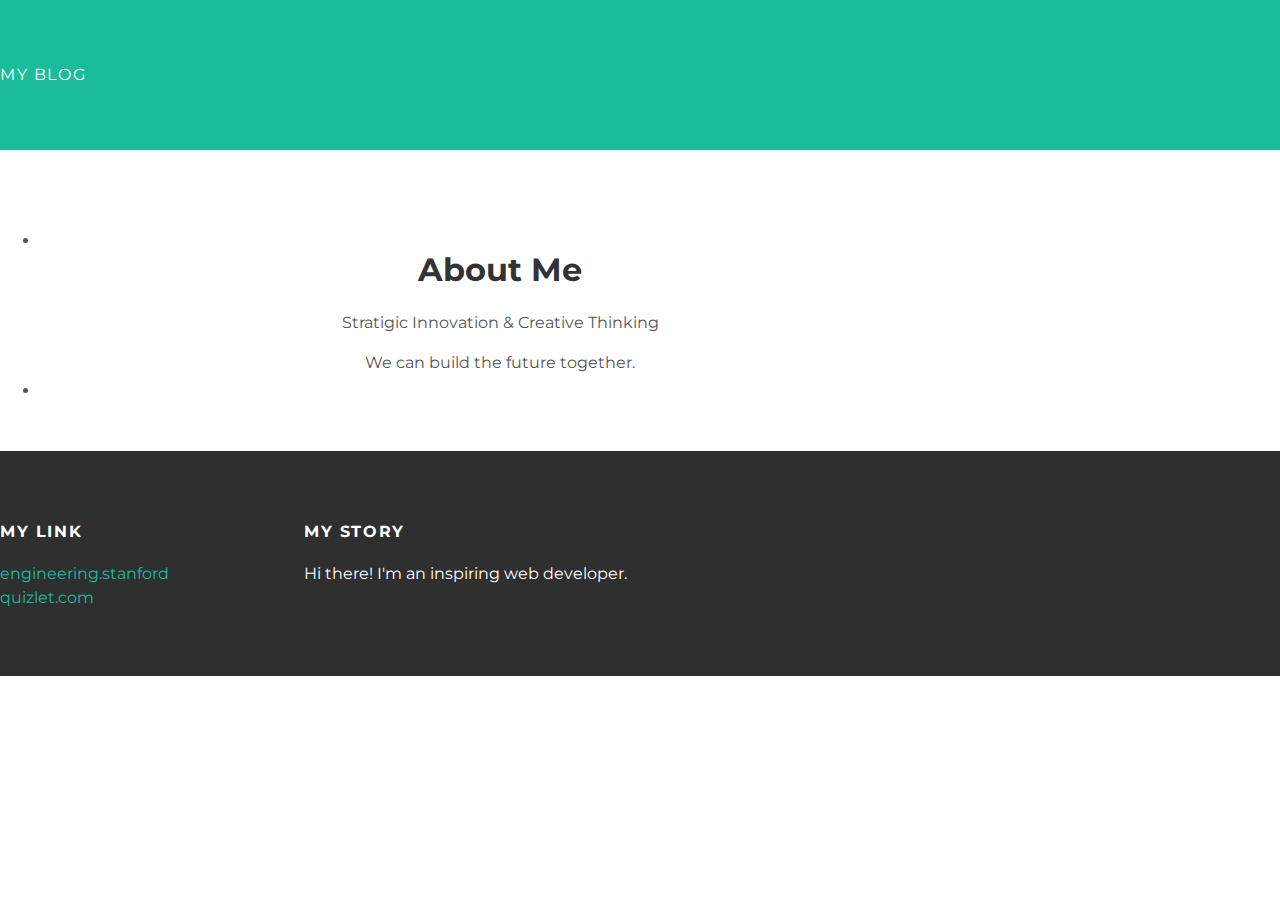
==== about.html @ d41ed1c0 "Add files via upload" ====
<!DOCTYPE html>
<html>
<head>
<title> My blog</title>
</head>
<link rel="stylesheet" type="text/css" href="style.css"
</head>


<body>
  <div id="header">
    <div class="container">
      <a href="index.html">My Blog</a>
      <ul>
        <li><a href="about.html">About</a></li>
        <li><a href="contact.html">Contact</a></li>
      </ul>
    </div>
  </div>


  <div id="content">
    <div class="container">
      <div class="about">
        <div class="about-auther">
          <img scr="me.png;">
        </div>
      <h1 class="about-title"> About Me</h1>
        <div class="about-content">
          <p>Stratigic Innovation & Creative Thinking</p>
          <p> We can build the future together.</p>
        </div>
    </div>
  </div>
</div>

  <div id=footer>
    <div class="container">
    <div class="colum">
      <h4>My Link</h4>
      <p>
        <a href="https://engineering.stanford.edu/">engineering.stanford</a>
        <br>
        <a href="https://quizlet.com/latest">quizlet.com</a>
      </p>
    </div>
    <div class="colum">
      <h4>My Story</h4>
      <p>Hi there! I'm an inspiring web developer.</p>
    </div>
  </div>
</div>
</body>
</html>
---- style.css ----
@import url(http://fonts.googleapis.com/css?family=Montserrat:400,700);
body{
  margin: 0;
  color: #555;
  font-family: 'Montserrat', sans-serif;
}
#header{
  background-color: #1abc9c;
  height: 150px;
  line-height: 150px;
}
#header a {color: white;
  text-decoration: none;
  text-transform: uppercase;
  letter-spacing: 0.1em

}
#header a:hover {color:#222;}

#header-tittle{
  display: block;
  float: left;
  font-size: 20px;
  font-weight: bold; }
#header-nav{
  display: block;
  float: right;
  margin-top:0;
}
#header-nav li{
  display: inline;
  padding-left:20px;
}
.container{
  max-width: 1000px;
  margin: 0px;
}
#footer {
  background-color: #2f2f2f;
  padding:  50px 0 ;
}
.colum {
  min-width:  300px;
  display: inline-block;
vertical-align: top;
}
#footer h4 {
  color: white;
  text-transform: uppercase;
  letter-spacing: 0.1em;
}
#footer p {color: white;}
a {
  color: #1abc9c;
  text-decoration: none;
}
a:hover {
  color: #f6a623;
}
.post {
  max-width: 800px;
  margin: 0 auto;
  padding: 60px 0;
}
.post-author img {
  width:50px;
  height:50px;
  vertical-align: middle;
}
.post-author span{
  margin-left: 16px;
}
.post-date {
  color: #d2d2d2;
font-size: 14px;
font-weight: bold;
text-transform: uppercase;
letter-spacing: 0.1em;
}
h1, h2, h3, h4 {
  color: #333;}
  p{
    line-height: 1.5;
  }
.post, .about {
  max-width: 800px;
  margin:0 auto;
  padding: 60px 0;
}
.about {
  text-align: center;
  border-radius: c
}
.post-auther img, .about-author img {
  border-radius: 50%;
}
.post-container:nth-child(even) {
  background-color: #f2f2f2;
}
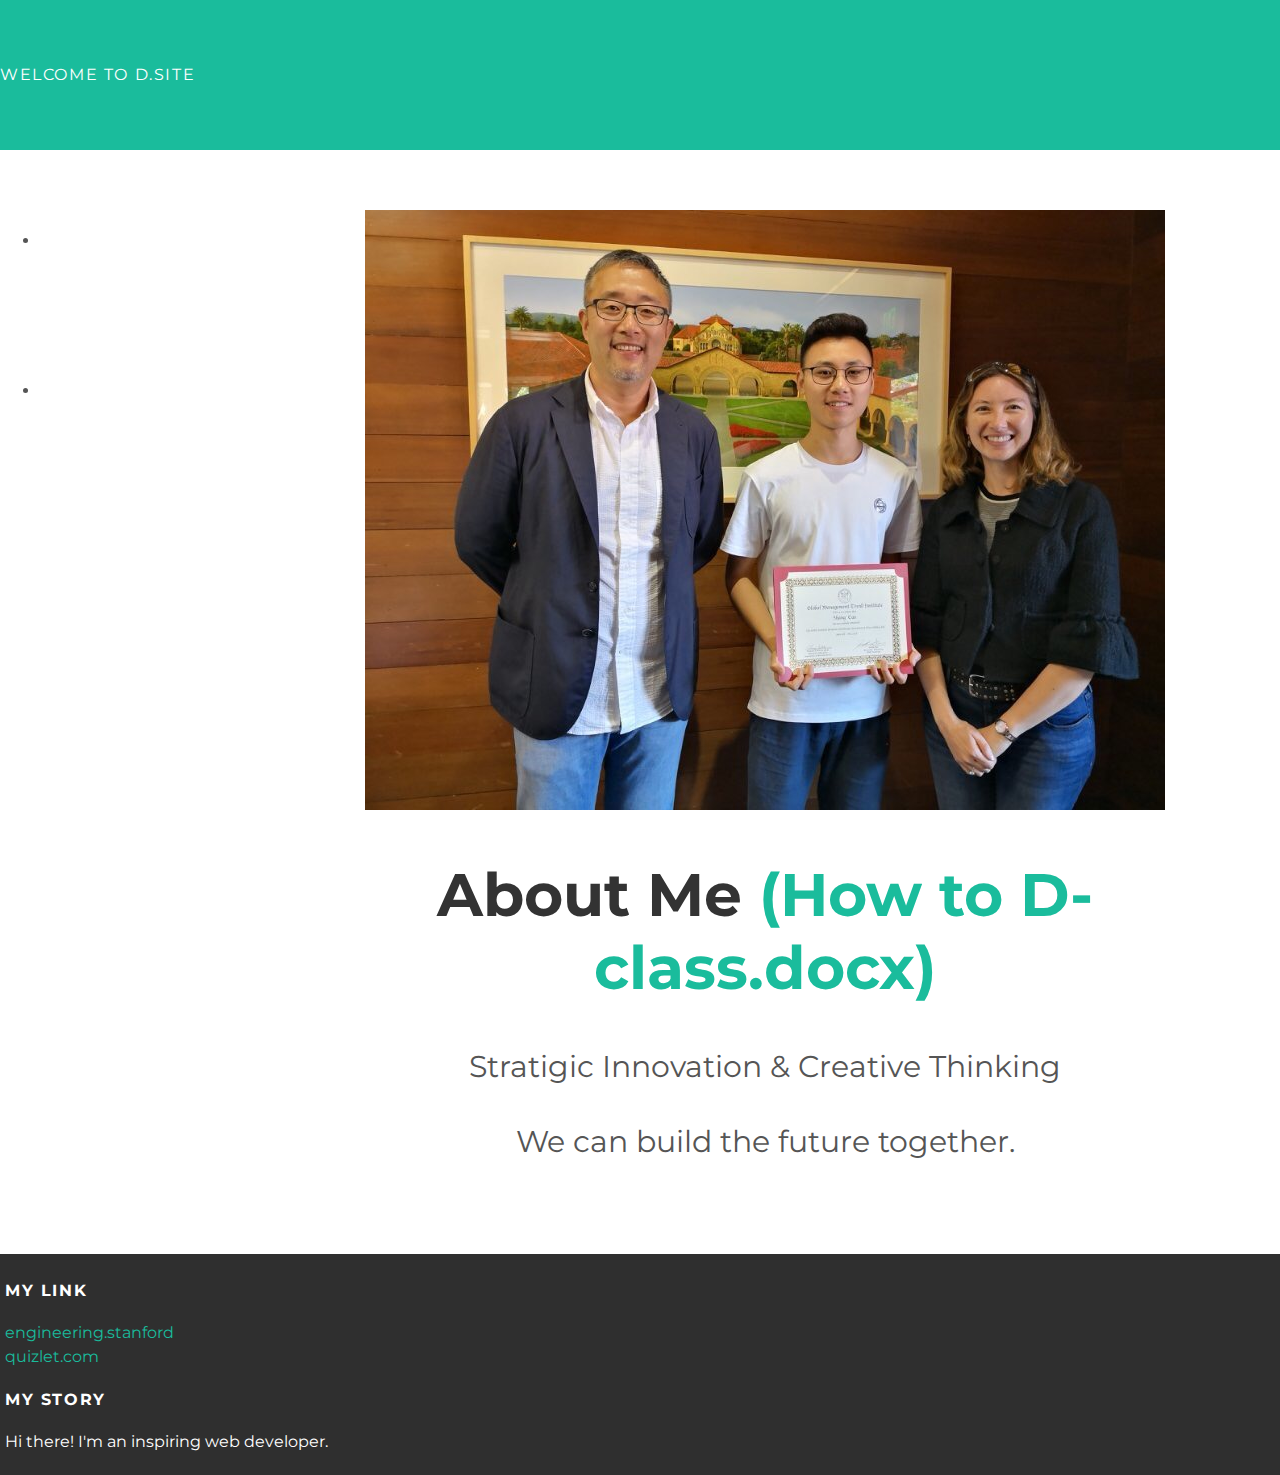
==== commit e127db0e: "Add files via upload" ====
--- a/about.html
+++ b/about.html
@@ -1,16 +1,16 @@
 <!DOCTYPE html>
 <html>
 <head>
-<title> My blog</title>
+<title> Welcome to D.site</title>
 </head>
-<link rel="stylesheet" type="text/css" href="style.css"
-</head>
+<link rel="stylesheet" type="text/css" href="style.css">
+
 
 
 <body>
   <div id="header">
     <div class="container">
-      <a href="index.html">My Blog</a>
+      <a href="index.html">Welcome to D.site</a>
       <ul>
         <li><a href="about.html">About</a></li>
         <li><a href="contact.html">Contact</a></li>
@@ -23,9 +23,10 @@
     <div class="container">
       <div class="about">
         <div class="about-auther">
-          <img scr="me.png;">
+              <img src="me.jpg">
+              
         </div>
-      <h1 class="about-title"> About Me</h1>
+      <h1 class="about-title"> About Me <a href="How to D-class.docx">(How to D-class.docx)</a></h1>
         <div class="about-content">
           <p>Stratigic Innovation & Creative Thinking</p>
           <p> We can build the future together.</p>
@@ -34,14 +35,14 @@
   </div>
 </div>
 
-  <div id=footer>
+  <div id="footer">
     <div class="container">
     <div class="colum">
       <h4>My Link</h4>
       <p>
         <a href="https://engineering.stanford.edu/">engineering.stanford</a>
         <br>
-        <a href="https://quizlet.com/latest">quizlet.com</a>
+        <a href="https://dschool.stanford.edu/">quizlet.com</a>
       </p>
     </div>
     <div class="colum">
--- a/style.css
+++ b/style.css
@@ -4,6 +4,106 @@
   color: #555;
   font-family: 'Montserrat', sans-serif;
 }
+
+#blue {
+  background: #44accf;
+  height: 100px;
+  width:25%;
+  position: absolute;
+}
+#blue-R{
+  background: #44accf;
+  height: 100px;
+  width:30%;
+  margin-left: 70%;
+  position: absolute;
+
+}
+#blue-V {
+  background: #44accf;
+  height: 50px;
+  width:70%;
+position:  inherit;
+}
+
+#orange-V{
+  background: #e2a741;
+  height: 500px;
+  width:5%;
+float: left;
+position:relative;
+  }
+  #pink-V{
+    background: #ee3e64;
+    height: 500px;
+    width:5%;
+float: right;
+position: relative;
+  }
+#orange1{
+  background: #e2a741;
+  height: 110px;
+  width:10%;
+position:inherit;
+float: left;
+}
+#orange1-R{
+  background: #e2a741;
+  height: 110px;
+  width:10%;
+
+float: right;
+}
+
+#green-WnI {
+  background: #b7d84b;
+  height: 50px;
+  width:50%;
+  float:left;
+  position: inherit;
+}
+#orange-WnI{
+  background: #e2a741;
+  height: 50px;
+  width:10%;
+  float:right;
+  position: inherit;
+margin-right: 5%;
+}
+#blue-WnI{
+  background:  #44accf;
+  height: 50px;
+  width:15%;
+  float:right;
+  position: relative;
+
+}
+#orange{
+  background: #e2a741;
+  height: 200px;
+  width:3%;
+position: inherit;
+float: left;
+}
+#video-part{
+  margin-left: 500px;
+
+}
+#content {
+  font-size: 30px;
+  margin-left: 250px;
+}
+#content2{
+  font-size: 30px;
+  margin-left: 270px;
+}
+#DYF{
+  color: #FF0000;
+margin-left: 420px;
+
+  font-size: 50px;
+  font-weight: bold;
+}
 #header{
   background-color: #1abc9c;
   height: 150px;
@@ -16,6 +116,7 @@
 
 }
 #header a:hover {color:#222;}
+
 
 #header-tittle{
   display: block;
@@ -31,14 +132,10 @@
   display: inline;
   padding-left:20px;
 }
-.container{
-  max-width: 1000px;
-  margin: 0px;
-}
-#footer {
-  background-color: #2f2f2f;
-  padding:  50px 0 ;
-}
+
+
+}
+
 .colum {
   min-width:  300px;
   display: inline-block;
@@ -50,6 +147,8 @@
   letter-spacing: 0.1em;
 }
 #footer p {color: white;}
+
+
 a {
   color: #1abc9c;
   text-decoration: none;
@@ -62,11 +161,8 @@
   margin: 0 auto;
   padding: 60px 0;
 }
-.post-author img {
-  width:50px;
-  height:50px;
-  vertical-align: middle;
-}
+
+
 .post-author span{
   margin-left: 16px;
 }
@@ -91,9 +187,69 @@
   text-align: center;
   border-radius: c
 }
-.post-auther img, .about-author img {
-  border-radius: 50%;
+#second-img {
+  width:400px;
+  height:300px;
+  vertical-align: middle;
+  border-radius: 10%;
 }
 .post-container:nth-child(even) {
   background-color: #f2f2f2;
 }
+.box{
+  width:50px;
+  height: 100px;
+
+}
+.pink{background: #ee3e64;}
+.float-R{
+  float: right;
+}
+.float-L{
+  float:left;
+}
+.team-jpg{
+  width:200px;
+  height:100px;
+  float: right;
+}
+#blue-bar-R{
+    background: #44accf;
+height:300px;
+width:60px;
+float:right;
+}
+#blue-bar-L{
+    background: #44accf;
+height:300px;
+width:50px;
+float:left;
+}
+#dark-block-L{
+  background-color: #2f2f2f;
+  width:550px;
+  height:700px;
+  float: left;
+}
+#dark-block-R{
+  background-color: #2f2f2f;
+  width:515px;
+  height:700px;
+  float: right;
+}
+.six-lists{
+  background:#CCFF66;
+  font-size: 25px;
+  font-weight: bold;
+}
+
+#footer{
+  background-color: #2f2f2f;
+padding: 5px;
+}
+#video-link{
+  background:#2f2f2f;
+  font-size: 25px;
+  color: #ffffff;
+  float: left;
+}
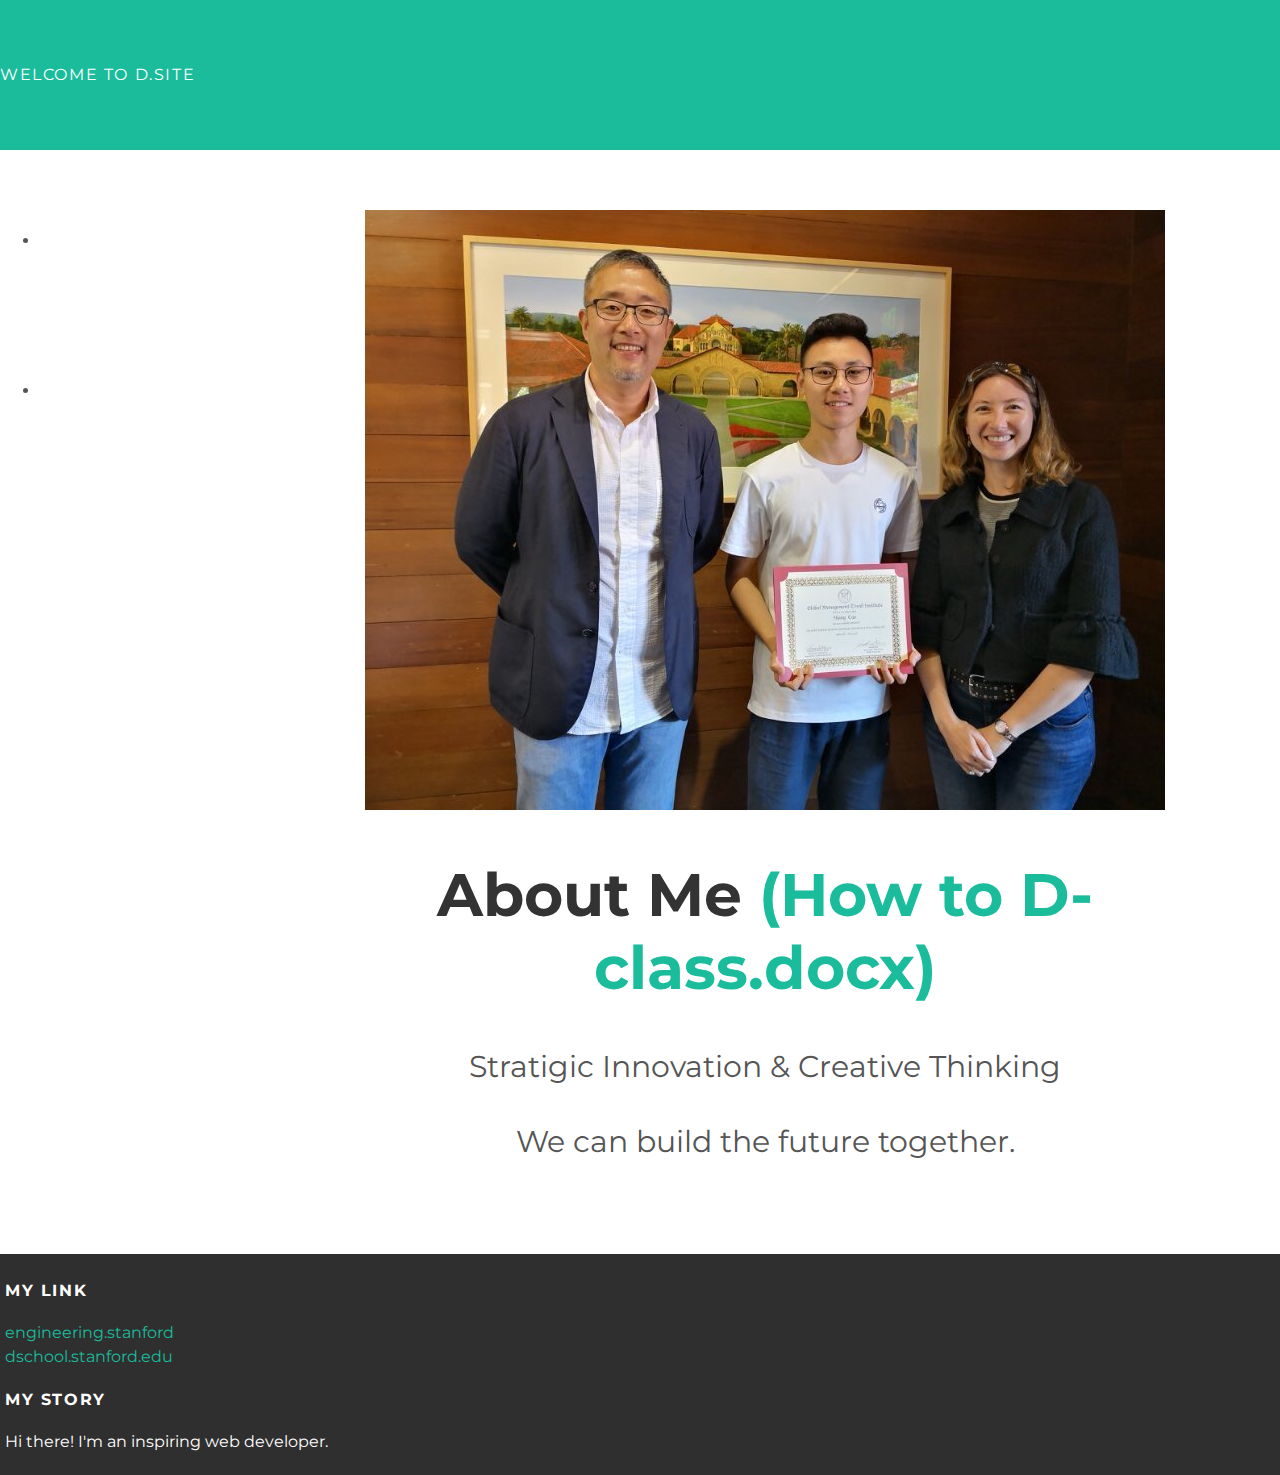
==== commit 8dcfcbaf: "Update about.html" ====
--- a/about.html
+++ b/about.html
@@ -42,7 +42,7 @@
       <p>
         <a href="https://engineering.stanford.edu/">engineering.stanford</a>
         <br>
-        <a href="https://dschool.stanford.edu/">quizlet.com</a>
+        <a href="https://dschool.stanford.edu/">dschool.stanford.edu</a>
       </p>
     </div>
     <div class="colum">
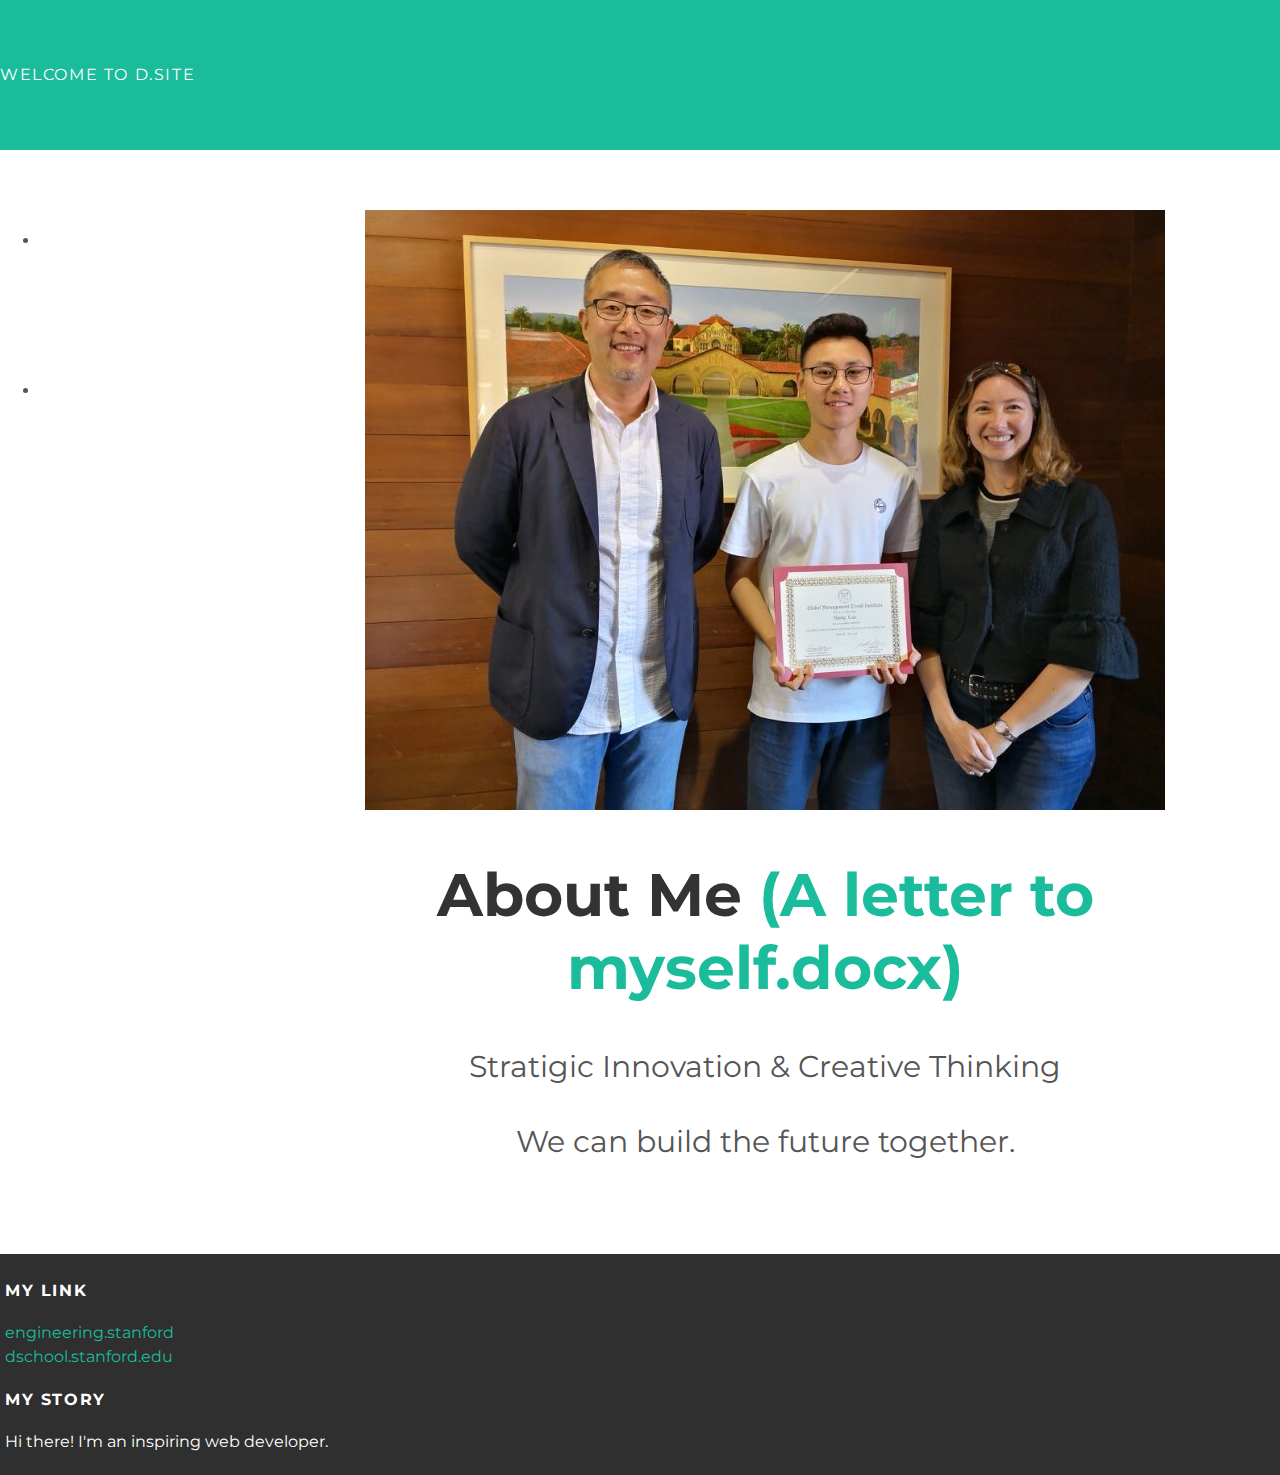
==== commit e23ea402: "Update about.html" ====
--- a/about.html
+++ b/about.html
@@ -26,7 +26,7 @@
               <img src="me.jpg">
               
         </div>
-      <h1 class="about-title"> About Me <a href="How to D-class.docx">(How to D-class.docx)</a></h1>
+      <h1 class="about-title"> About Me <a href="a letter to myself.docx">(A letter to myself.docx)</a></h1>
         <div class="about-content">
           <p>Stratigic Innovation & Creative Thinking</p>
           <p> We can build the future together.</p>
--- a/style.css
+++ b/style.css
@@ -253,3 +253,7 @@
   color: #ffffff;
   float: left;
 }
+#image-about{
+  margin-left: 27%;
+
+}
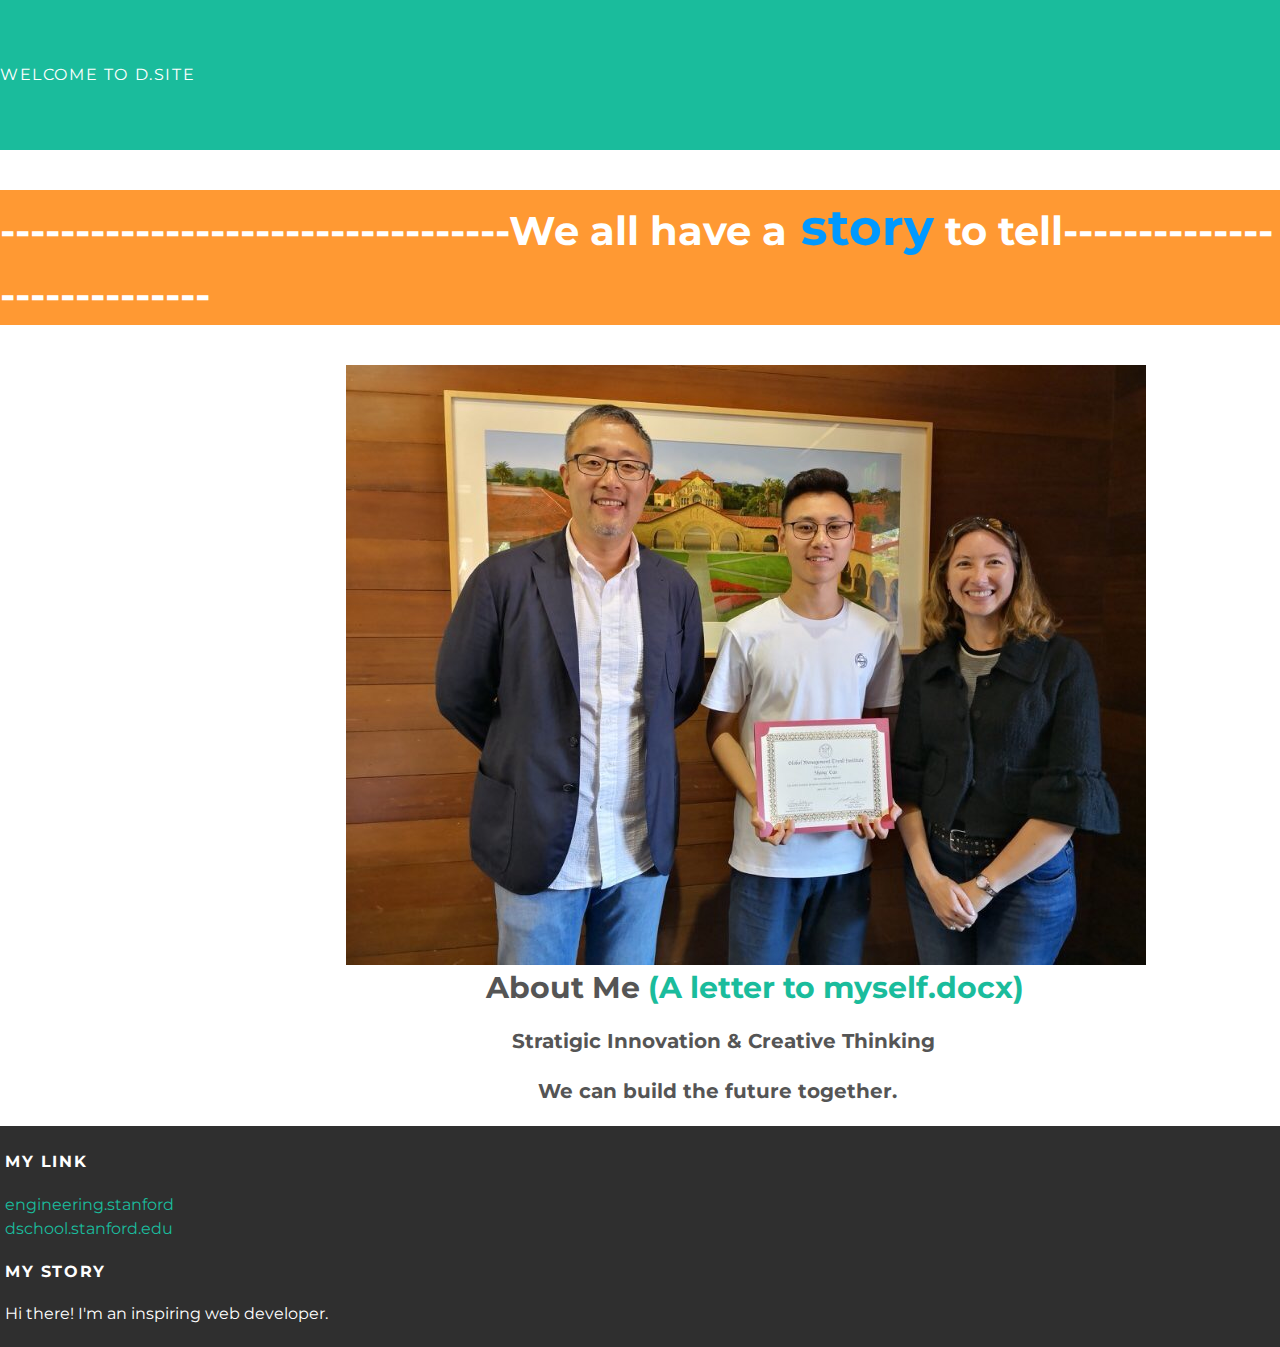
==== commit 46e8d49d: "Add files via upload" ====
--- a/about.html
+++ b/about.html
@@ -11,29 +11,23 @@
   <div id="header">
     <div class="container">
       <a href="index.html">Welcome to D.site</a>
-      <ul>
-        <li><a href="about.html">About</a></li>
-        <li><a href="contact.html">Contact</a></li>
-      </ul>
+
     </div>
   </div>
 
-
-  <div id="content">
-    <div class="container">
-      <div class="about">
+<p style=" font-size:40px;font-weight: bold; color:#ffffff;background:#FF9933">----------------------------------We all have a<a style="color:#0099FF; font-size:50px;">  story</a> to tell----------------------------</p>
+<div id="image-about">
         <div class="about-auther">
               <img src="me.jpg">
-              
+
         </div>
-      <h1 class="about-title"> About Me <a href="a letter to myself.docx">(A letter to myself.docx)</a></h1>
-        <div class="about-content">
-          <p>Stratigic Innovation & Creative Thinking</p>
-          <p> We can build the future together.</p>
+      </div>
+      <div style="margin-left:38%; font-size:30px; font-weight:bold"> About Me <a href="a letter to myself.docx">(A letter to myself.docx)</a></div>
+        <div class="about-content" style="font-size:20px; font-weight:bold;" >
+          <p style="margin-left:40%;">Stratigic Innovation & Creative Thinking</p>
+          <p style="margin-left:42%;"> We can build the future together.</p>
         </div>
-    </div>
-  </div>
-</div>
+
 
   <div id="footer">
     <div class="container">
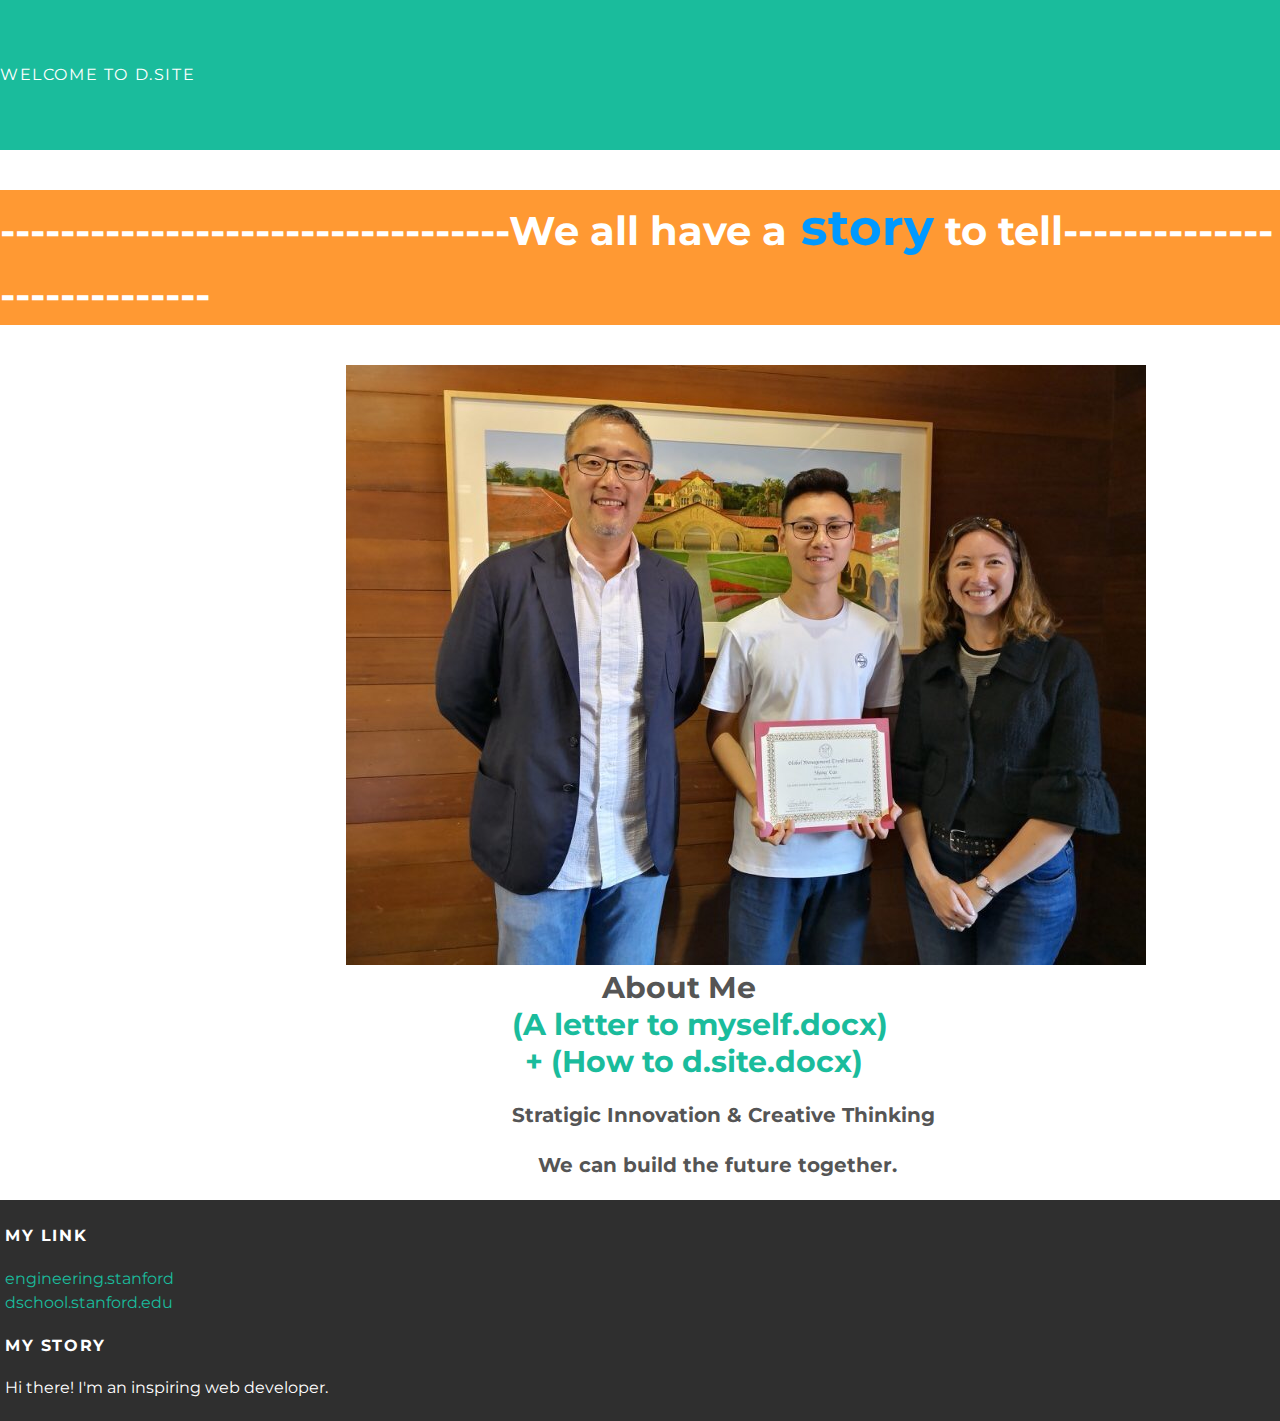
==== commit c6dac8fc: "Add files via upload" ====
--- a/about.html
+++ b/about.html
@@ -22,7 +22,8 @@
 
         </div>
       </div>
-      <div style="margin-left:38%; font-size:30px; font-weight:bold"> About Me <a href="a letter to myself.docx">(A letter to myself.docx)</a></div>
+      <div style="margin-left:47%; font-size:30px; font-weight:bold"> About Me</div> <div style="margin-left:40%; font-size:30px; font-weight:bold"><a href="a letter to myself.docx">(A letter to myself.docx)</a></div>
+      <a style="margin-left:41%; font-size:30px; font-weight:bold" href="How I built this website.docx">+ (How to d.site.docx)</a>
         <div class="about-content" style="font-size:20px; font-weight:bold;" >
           <p style="margin-left:40%;">Stratigic Innovation & Creative Thinking</p>
           <p style="margin-left:42%;"> We can build the future together.</p>
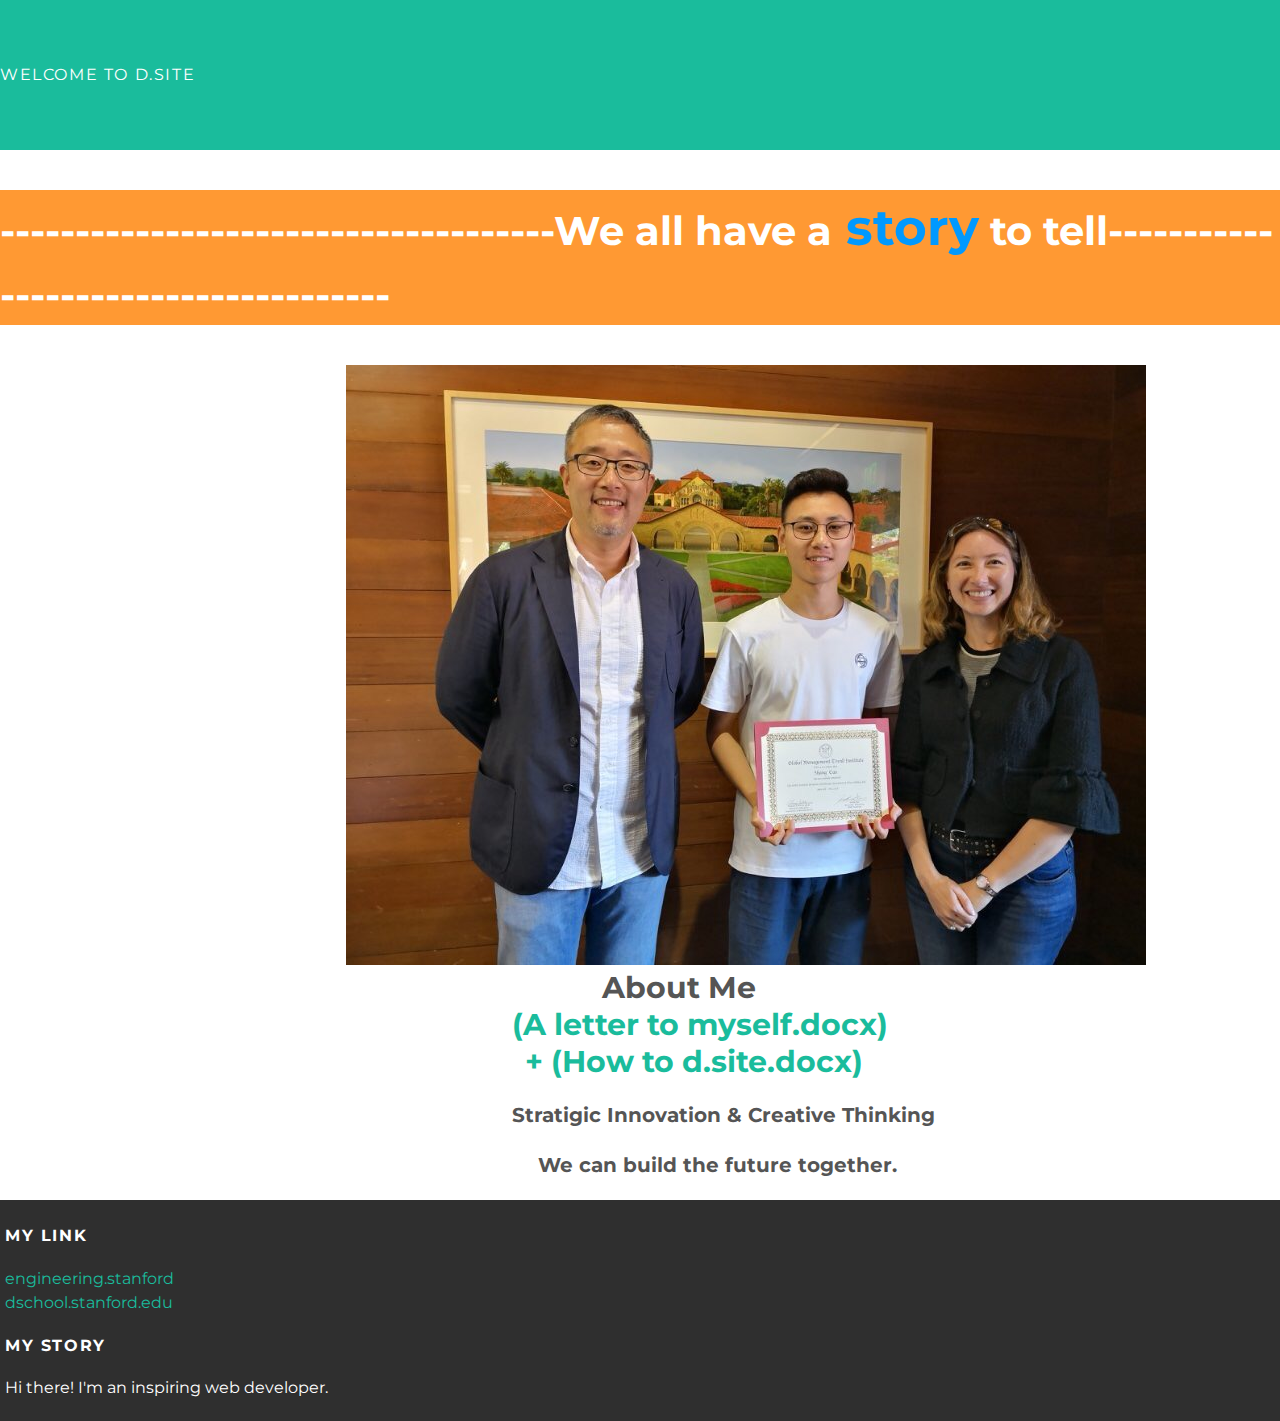
==== commit 1030b9ce: "Update about.html" ====
--- a/about.html
+++ b/about.html
@@ -15,7 +15,7 @@
     </div>
   </div>
 
-<p style=" font-size:40px;font-weight: bold; color:#ffffff;background:#FF9933">----------------------------------We all have a<a style="color:#0099FF; font-size:50px;">  story</a> to tell----------------------------</p>
+<p style=" font-size:40px;font-weight: bold; color:#ffffff;background:#FF9933">-------------------------------------We all have a<a style="color:#0099FF; font-size:50px;">  story</a> to tell-------------------------------------</p>
 <div id="image-about">
         <div class="about-auther">
               <img src="me.jpg">
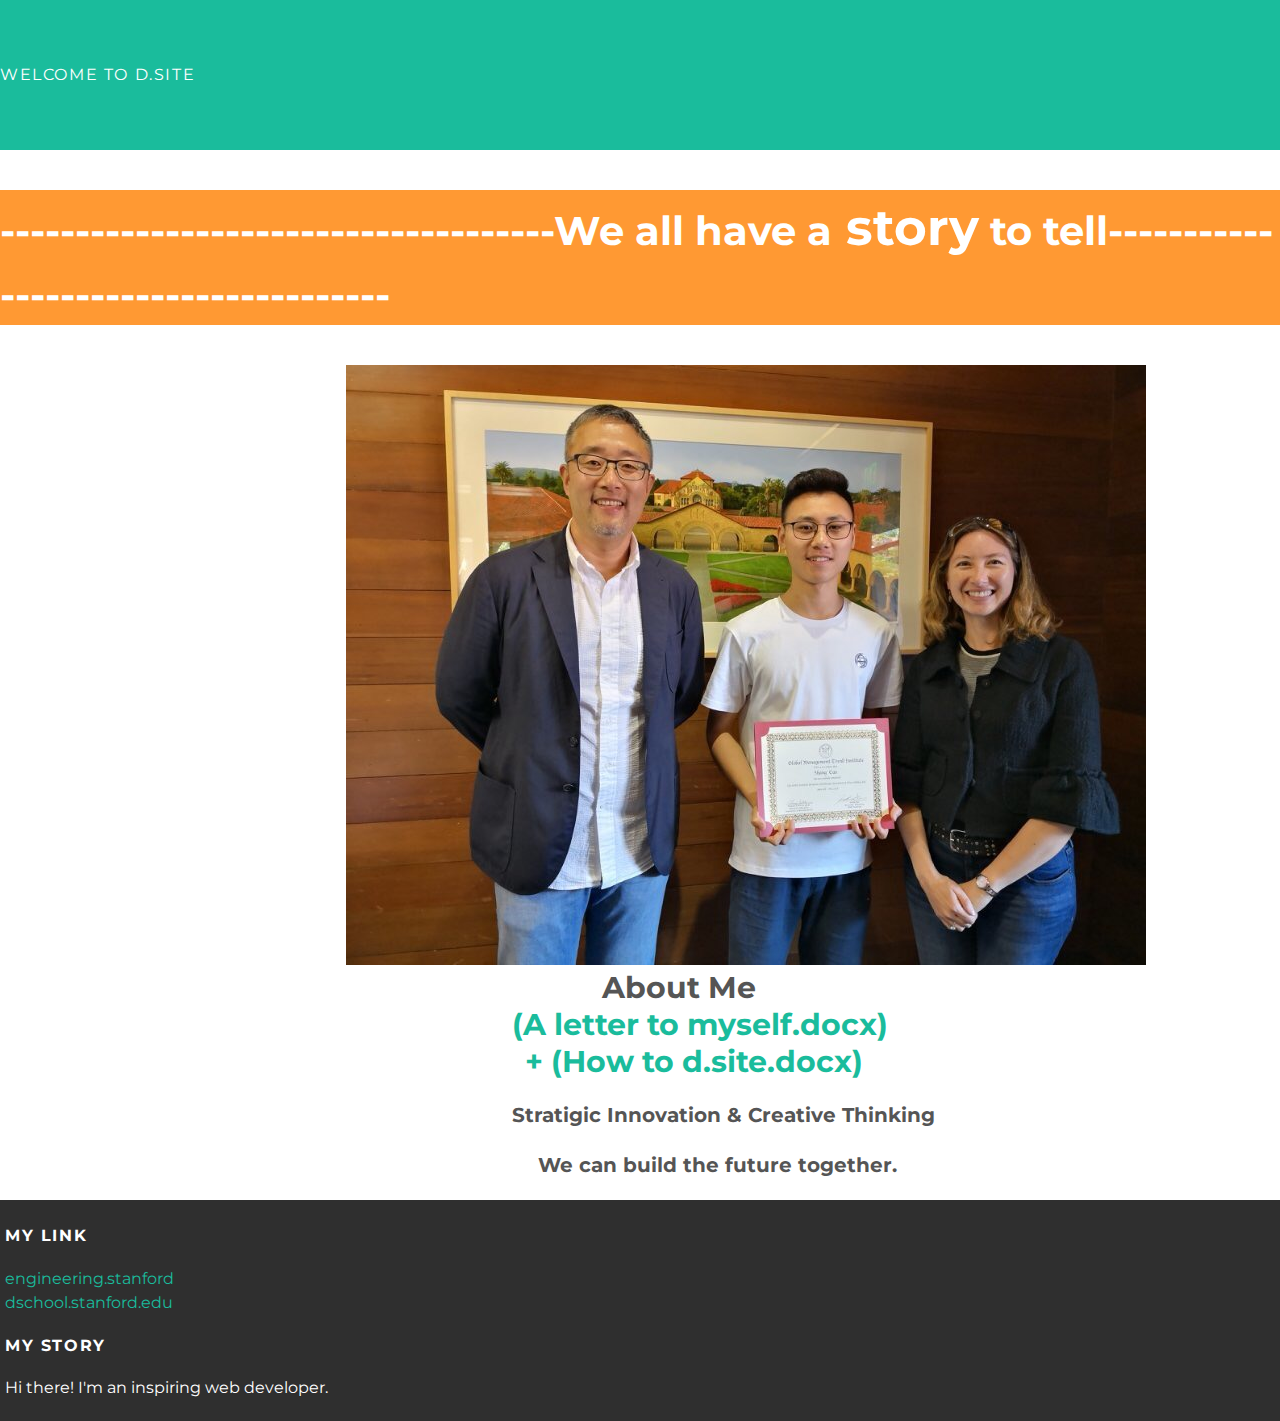
==== commit d9c1938d: "Update about.html" ====
--- a/about.html
+++ b/about.html
@@ -15,7 +15,7 @@
     </div>
   </div>
 
-<p style=" font-size:40px;font-weight: bold; color:#ffffff;background:#FF9933">-------------------------------------We all have a<a style="color:#0099FF; font-size:50px;">  story</a> to tell-------------------------------------</p>
+<p style=" font-size:40px;font-weight: bold; color:#ffffff;background:#FF9933">-------------------------------------We all have a<a style="color:#ffffff; font-size:50px;">  story</a> to tell-------------------------------------</p>
 <div id="image-about">
         <div class="about-auther">
               <img src="me.jpg">
